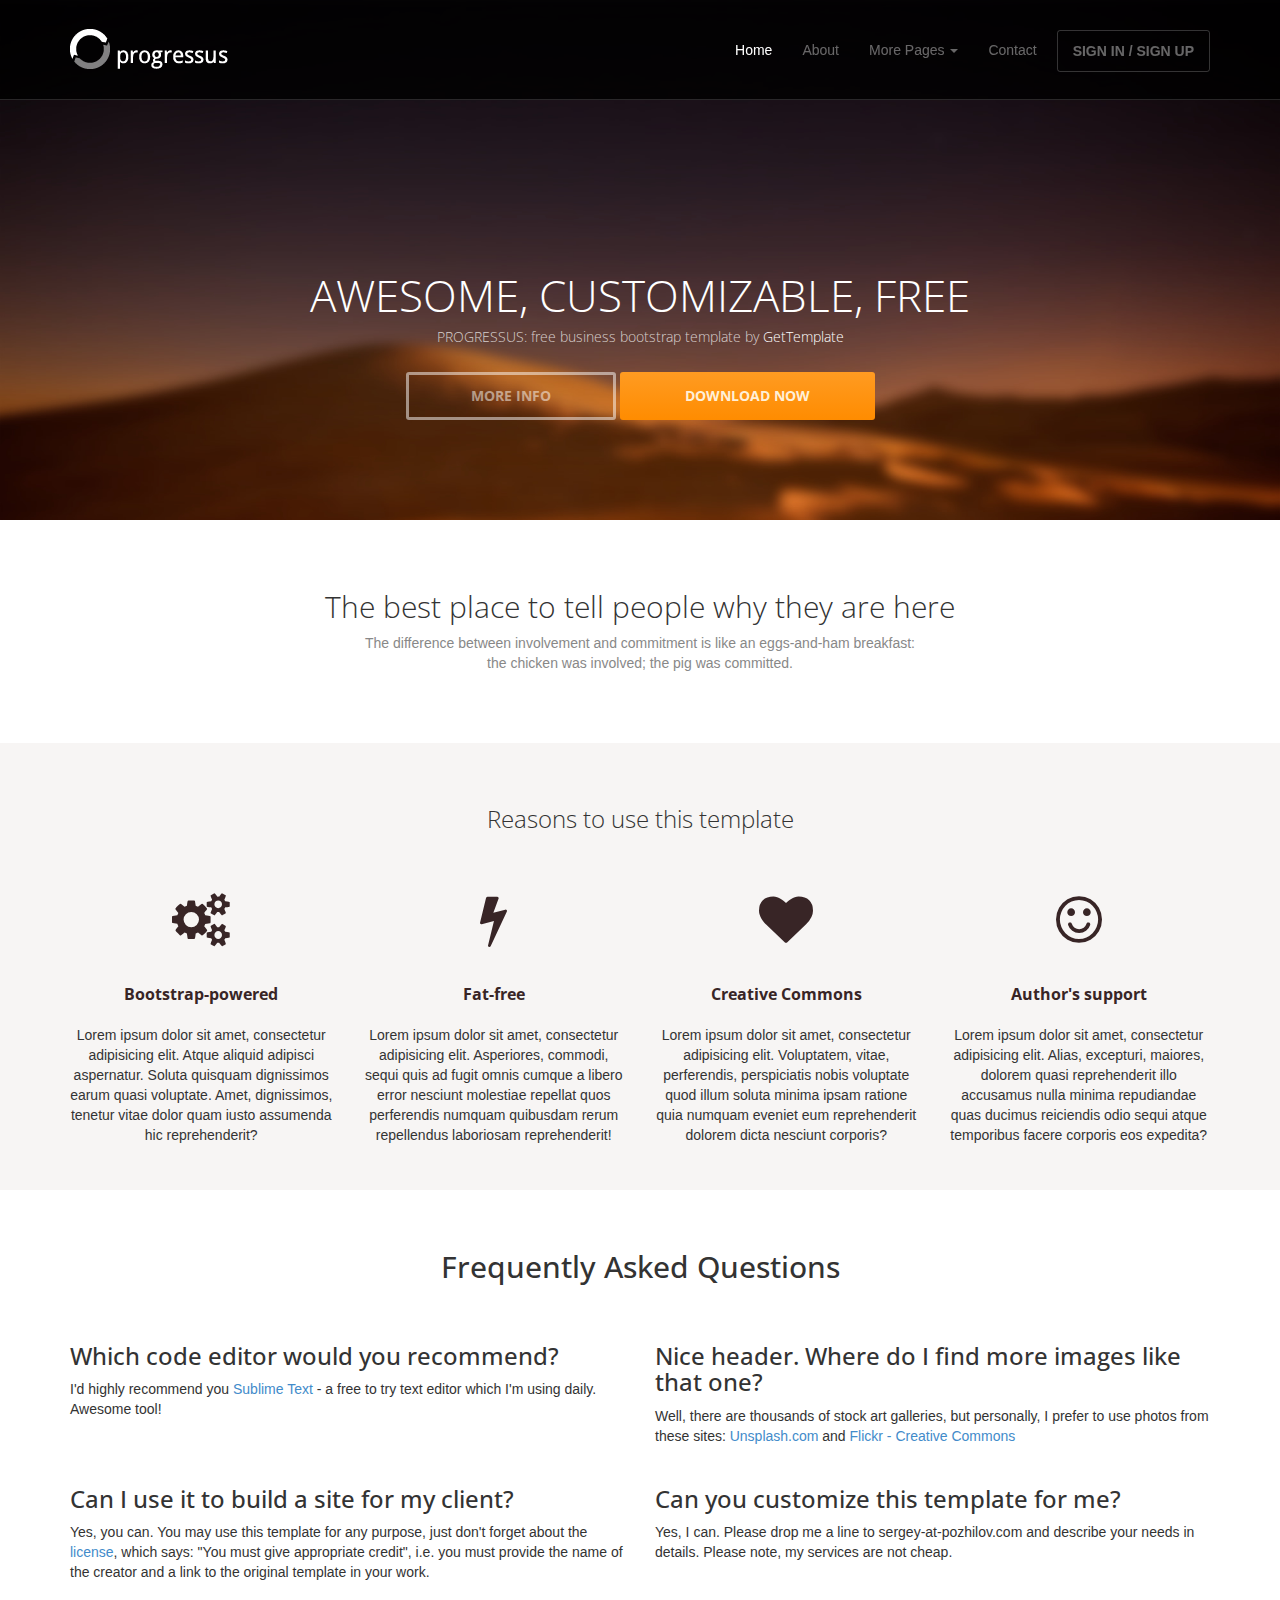
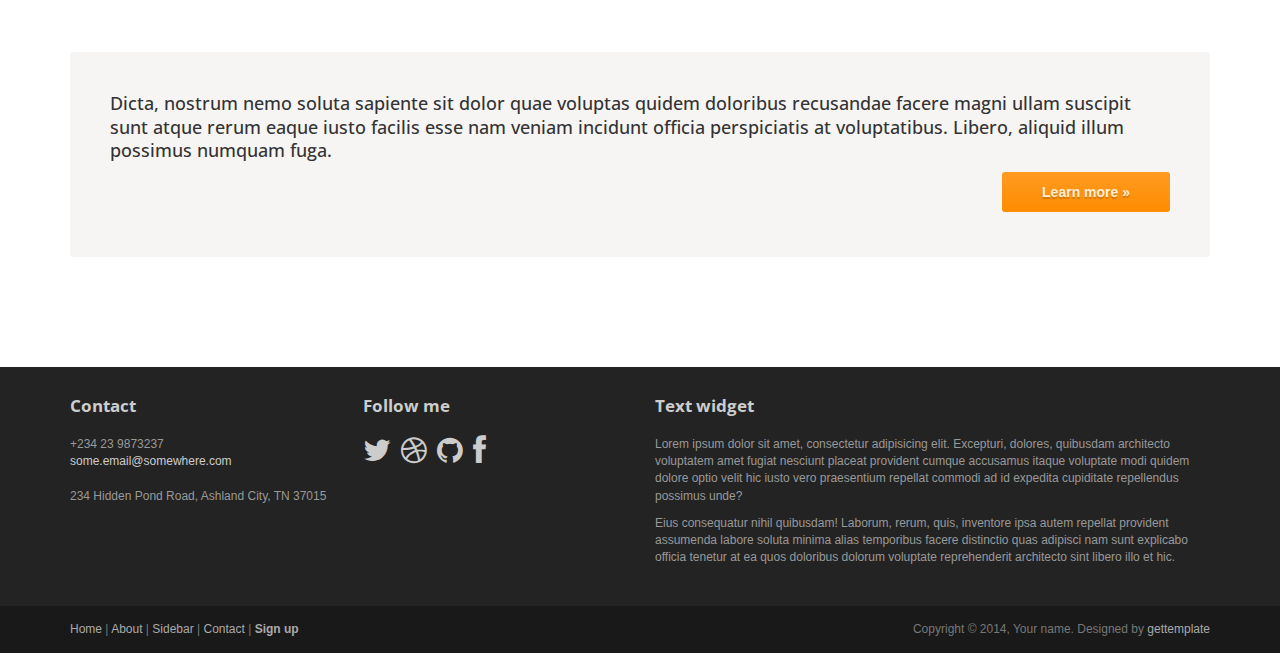
==== index.html @ 2ba01b49 "initial commit" ====
<!DOCTYPE html>
<html lang="en">
<head>
	<meta charset="utf-8">
	<meta name="viewport"    content="width=device-width, initial-scale=1.0">
	<meta name="description" content="">
	<meta name="author"      content="Sergey Pozhilov (GetTemplate.com)">
	
	<title>Progressus - Free business bootstrap template by GetTemplate</title>

	<link rel="shortcut icon" href="assets/images/gt_favicon.png">
	
	<link rel="stylesheet" media="screen" href="http://fonts.googleapis.com/css?family=Open+Sans:300,400,700">
	<link rel="stylesheet" href="assets/css/bootstrap.min.css">
	<link rel="stylesheet" href="assets/css/font-awesome.min.css">

	<!-- Custom styles for our template -->
	<link rel="stylesheet" href="assets/css/bootstrap-theme.css" media="screen" >
	<link rel="stylesheet" href="assets/css/main.css">

	<!-- HTML5 shim and Respond.js IE8 support of HTML5 elements and media queries -->
	<!--[if lt IE 9]>
	<script src="assets/js/html5shiv.js"></script>
	<script src="assets/js/respond.min.js"></script>
	<![endif]-->
</head>

<body class="home">
	<!-- Fixed navbar -->
	<div class="navbar navbar-inverse navbar-fixed-top headroom" >
		<div class="container">
			<div class="navbar-header">
				<!-- Button for smallest screens -->
				<button type="button" class="navbar-toggle" data-toggle="collapse" data-target=".navbar-collapse"><span class="icon-bar"></span> <span class="icon-bar"></span> <span class="icon-bar"></span> </button>
				<a class="navbar-brand" href="index.html"><img src="assets/images/logo.png" alt="Progressus HTML5 template"></a>
			</div>
			<div class="navbar-collapse collapse">
				<ul class="nav navbar-nav pull-right">
					<li class="active"><a href="#">Home</a></li>
					<li><a href="about.html">About</a></li>
					<li class="dropdown">
						<a href="#" class="dropdown-toggle" data-toggle="dropdown">More Pages <b class="caret"></b></a>
						<ul class="dropdown-menu">
							<li><a href="sidebar-left.html">Left Sidebar</a></li>
							<li class="active"><a href="sidebar-right.html">Right Sidebar</a></li>
						</ul>
					</li>
					<li><a href="contact.html">Contact</a></li>
					<li><a class="btn" href="signin.html">SIGN IN / SIGN UP</a></li>
				</ul>
			</div><!--/.nav-collapse -->
		</div>
	</div> 
	<!-- /.navbar -->

	<!-- Header -->
	<header id="head">
		<div class="container">
			<div class="row">
				<h1 class="lead">AWESOME, CUSTOMIZABLE, FREE</h1>
				<p class="tagline">PROGRESSUS: free business bootstrap template by <a href="http://www.gettemplate.com/?utm_source=progressus&amp;utm_medium=template&amp;utm_campaign=progressus">GetTemplate</a></p>
				<p><a class="btn btn-default btn-lg" role="button">MORE INFO</a> <a class="btn btn-action btn-lg" role="button">DOWNLOAD NOW</a></p>
			</div>
		</div>
	</header>
	<!-- /Header -->

	<!-- Intro -->
	<div class="container text-center">
		<br> <br>
		<h2 class="thin">The best place to tell people why they are here</h2>
		<p class="text-muted">
			The difference between involvement and commitment is like an eggs-and-ham breakfast:<br> 
			the chicken was involved; the pig was committed.
		</p>
	</div>
	<!-- /Intro-->
		
	<!-- Highlights - jumbotron -->
	<div class="jumbotron top-space">
		<div class="container">
			
			<h3 class="text-center thin">Reasons to use this template</h3>
			
			<div class="row">
				<div class="col-md-3 col-sm-6 highlight">
					<div class="h-caption"><h4><i class="fa fa-cogs fa-5"></i>Bootstrap-powered</h4></div>
					<div class="h-body text-center">
						<p>Lorem ipsum dolor sit amet, consectetur adipisicing elit. Atque aliquid adipisci aspernatur. Soluta quisquam dignissimos earum quasi voluptate. Amet, dignissimos, tenetur vitae dolor quam iusto assumenda hic reprehenderit?</p>
					</div>
				</div>
				<div class="col-md-3 col-sm-6 highlight">
					<div class="h-caption"><h4><i class="fa fa-flash fa-5"></i>Fat-free</h4></div>
					<div class="h-body text-center">
						<p>Lorem ipsum dolor sit amet, consectetur adipisicing elit. Asperiores, commodi, sequi quis ad fugit omnis cumque a libero error nesciunt molestiae repellat quos perferendis numquam quibusdam rerum repellendus laboriosam reprehenderit! </p>
					</div>
				</div>
				<div class="col-md-3 col-sm-6 highlight">
					<div class="h-caption"><h4><i class="fa fa-heart fa-5"></i>Creative Commons</h4></div>
					<div class="h-body text-center">
						<p>Lorem ipsum dolor sit amet, consectetur adipisicing elit. Voluptatem, vitae, perferendis, perspiciatis nobis voluptate quod illum soluta minima ipsam ratione quia numquam eveniet eum reprehenderit dolorem dicta nesciunt corporis?</p>
					</div>
				</div>
				<div class="col-md-3 col-sm-6 highlight">
					<div class="h-caption"><h4><i class="fa fa-smile-o fa-5"></i>Author's support</h4></div>
					<div class="h-body text-center">
						<p>Lorem ipsum dolor sit amet, consectetur adipisicing elit. Alias, excepturi, maiores, dolorem quasi reprehenderit illo accusamus nulla minima repudiandae quas ducimus reiciendis odio sequi atque temporibus facere corporis eos expedita? </p>
					</div>
				</div>
			</div> <!-- /row  -->
		
		</div>
	</div>
	<!-- /Highlights -->

	<!-- container -->
	<div class="container">

		<h2 class="text-center top-space">Frequently Asked Questions</h2>
		<br>

		<div class="row">
			<div class="col-sm-6">
				<h3>Which code editor would you recommend?</h3>
				<p>I'd highly recommend you <a href="http://www.sublimetext.com/">Sublime Text</a> - a free to try text editor which I'm using daily. Awesome tool!</p>
			</div>
			<div class="col-sm-6">
				<h3>Nice header. Where do I find more images like that one?</h3>
				<p>
					Well, there are thousands of stock art galleries, but personally, 
					I prefer to use photos from these sites: <a href="http://unsplash.com">Unsplash.com</a> 
					and <a href="http://www.flickr.com/creativecommons/by-2.0/tags/">Flickr - Creative Commons</a></p>
			</div>
		</div> <!-- /row -->

		<div class="row">
			<div class="col-sm-6">
				<h3>Can I use it to build a site for my client?</h3>
				<p>
					Yes, you can. You may use this template for any purpose, just don't forget about the <a href="http://creativecommons.org/licenses/by/3.0/">license</a>, 
					which says: "You must give appropriate credit", i.e. you must provide the name of the creator and a link to the original template in your work. 
				</p>
			</div>
			<div class="col-sm-6">
				<h3>Can you customize this template for me?</h3>
				<p>Yes, I can. Please drop me a line to sergey-at-pozhilov.com and describe your needs in details. Please note, my services are not cheap.</p>
			</div>
		</div> <!-- /row -->

		<div class="jumbotron top-space">
			<h4>Dicta, nostrum nemo soluta sapiente sit dolor quae voluptas quidem doloribus recusandae facere magni ullam suscipit sunt atque rerum eaque iusto facilis esse nam veniam incidunt officia perspiciatis at voluptatibus. Libero, aliquid illum possimus numquam fuga.</h4>
     		<p class="text-right"><a class="btn btn-primary btn-large">Learn more »</a></p>
  		</div>

</div>	<!-- /container -->
	
	<!-- Social links. @TODO: replace by link/instructions in template -->
	<section id="social">
		<div class="container">
			<div class="wrapper clearfix">
				<!-- AddThis Button BEGIN -->
				<div class="addthis_toolbox addthis_default_style">
				<a class="addthis_button_facebook_like" fb:like:layout="button_count"></a>
				<a class="addthis_button_tweet"></a>
				<a class="addthis_button_linkedin_counter"></a>
				<a class="addthis_button_google_plusone" g:plusone:size="medium"></a>
				</div>
				<!-- AddThis Button END -->
			</div>
		</div>
	</section>
	<!-- /social links -->


	<footer id="footer" class="top-space">

		<div class="footer1">
			<div class="container">
				<div class="row">
					
					<div class="col-md-3 widget">
						<h3 class="widget-title">Contact</h3>
						<div class="widget-body">
							<p>+234 23 9873237<br>
								<a href="mailto:#">some.email@somewhere.com</a><br>
								<br>
								234 Hidden Pond Road, Ashland City, TN 37015
							</p>	
						</div>
					</div>

					<div class="col-md-3 widget">
						<h3 class="widget-title">Follow me</h3>
						<div class="widget-body">
							<p class="follow-me-icons">
								<a href=""><i class="fa fa-twitter fa-2"></i></a>
								<a href=""><i class="fa fa-dribbble fa-2"></i></a>
								<a href=""><i class="fa fa-github fa-2"></i></a>
								<a href=""><i class="fa fa-facebook fa-2"></i></a>
							</p>	
						</div>
					</div>

					<div class="col-md-6 widget">
						<h3 class="widget-title">Text widget</h3>
						<div class="widget-body">
							<p>Lorem ipsum dolor sit amet, consectetur adipisicing elit. Excepturi, dolores, quibusdam architecto voluptatem amet fugiat nesciunt placeat provident cumque accusamus itaque voluptate modi quidem dolore optio velit hic iusto vero praesentium repellat commodi ad id expedita cupiditate repellendus possimus unde?</p>
							<p>Eius consequatur nihil quibusdam! Laborum, rerum, quis, inventore ipsa autem repellat provident assumenda labore soluta minima alias temporibus facere distinctio quas adipisci nam sunt explicabo officia tenetur at ea quos doloribus dolorum voluptate reprehenderit architecto sint libero illo et hic.</p>
						</div>
					</div>

				</div> <!-- /row of widgets -->
			</div>
		</div>

		<div class="footer2">
			<div class="container">
				<div class="row">
					
					<div class="col-md-6 widget">
						<div class="widget-body">
							<p class="simplenav">
								<a href="#">Home</a> | 
								<a href="about.html">About</a> |
								<a href="sidebar-right.html">Sidebar</a> |
								<a href="contact.html">Contact</a> |
								<b><a href="signup.html">Sign up</a></b>
							</p>
						</div>
					</div>

					<div class="col-md-6 widget">
						<div class="widget-body">
							<p class="text-right">
								Copyright &copy; 2014, Your name. Designed by <a href="http://gettemplate.com/" rel="designer">gettemplate</a> 
							</p>
						</div>
					</div>

				</div> <!-- /row of widgets -->
			</div>
		</div>

	</footer>	
		




	<!-- JavaScript libs are placed at the end of the document so the pages load faster -->
	<script src="http://ajax.googleapis.com/ajax/libs/jquery/1.10.2/jquery.min.js"></script>
	<script src="http://netdna.bootstrapcdn.com/bootstrap/3.0.0/js/bootstrap.min.js"></script>
	<script src="assets/js/headroom.min.js"></script>
	<script src="assets/js/jQuery.headroom.min.js"></script>
	<script src="assets/js/template.js"></script>
</body>
</html>
---- assets/css/main.css ----
/* Header */
#head { background:#181015 url( ../images/bg_header.jpg) no-repeat; background-size: cover; min-height:520px; text-align: center; padding-top:240px; color:white; font-family:"Open sans", Helvetica, Arial; font-weight:300; }
#head.secondary { height:100px; min-height: 100px; padding-top:0px; }
	#head .lead { font-family:"Open sans", Helvetica, Arial; font-size:44px; margin-bottom:6px; color:white; line-height:1.15em; } 
	#head .tagline { color:rgba(255,255,255,0.75); margin-bottom:25px; }
		#head .tagline a { color:#fff; } 
	#head .btn { margin-bottom:10px;}
	#head .btn-default { text-shadow: none; background:transparent; color:rgba(255,255,255,.5); -webkit-box-shadow:inset 0px 0px 0px 3px rgba(255,255,255,.5); -moz-box-shadow:inset 0px 0px 0px 3px rgba(255,255,255,.5); box-shadow:inset 0px 0px 0px 3px rgba(255,255,255,.5); background: transparent; }
		#head .btn-default:hover,
		#head .btn-default:focus { color:rgba(255,255,255,.8); -webkit-box-shadow:inset 0px 0px 0px 3px rgba(255,255,255,.8); -moz-box-shadow:inset 0px 0px 0px 3px rgba(255,255,255,.8); box-shadow:inset 0px 0px 0px 3px rgba(255,255,255,.8); background: transparent; }
		#head .btn-default:active, 
		#head .btn-default.active { color:#fff; -webkit-box-shadow:inset 0px 0px 0px 3px #fff; -moz-box-shadow:inset 0px 0px 0px 3px #fff; box-shadow:inset 0px 0px 0px 3px #fff; background: transparent; }

@media (max-width: 767px) {
	#head { min-height:420px; padding-top:160px; }
	#head .lead { font-size: 34px; }
}


/* Autohide navbar */
.slideUp { top:-100px; }
.headroom { -webkit-transition: all 0.4s ease-out; -moz-transition: all 0.4s ease-out; -o-transition: all 0.4s ease-out; transition: all 0.4s ease-out; }


/* Highlights (in jumbotron in most cases) */
.highlight { margin-top:40px; }
	.h-caption { text-align: center; } 
	.h-caption i { display:block; font-size: 54px; color:#382526; margin-bottom:36px; }
	.h-caption h4 { color:#382526; font-size: 16px; font-weight: bold; margin-bottom:20px; }
	.h-body { }


/* Typography */
h1, h2, h3, h4, h5, h6 { font-family:"Open sans", Helvetica, Arial; }
h1, .h1, h2, .h2, h3, .h3 { margin-top:30px; } 
blockquote { font-style: italic; font-family: Georgia; color:#999; margin:30px 0 30px; }
label { color: #777; }
.thin { font-weight:300; }
.page-title { margin-top:20px; font-weight:300; }
.text-muted { color:#888; }
.breadcrumb { background:none; padding:0; margin:30px 0 0px 0; }
ul.list-spaces li{ margin-bottom:10px; }

/* Helpers */
.container-full { margin: 0 auto; width: 100%; }
.top-space { margin-top: 60px; }
.top-margin { margin-top:20px; }

img { max-width:100%; }
img.pull-right { margin-left: 10px; }
img.pull-left { margin-right: 10px; }
#map { width:100%; height:280px; }
#social { margin-top:50px; margin-bottom:50px; }
	#social .wrapper { width:340px; margin:0 auto; }

/* Main content block */
.maincontent { }

/* Sidebars */
.sidebar { padding-top:36px; padding-bottom:30px; }
	.sidebar .widget { margin-bottom:20px; }
	.sidebar h1, .sidebar .h1, .sidebar h2, .sidebar .h2, .sidebar h3, .sidebar .h3 { margin-top:20px; } 

/* Footer */
.footer1 { background: #232323; padding: 30px 0 0 0; font-size: 12px; color: #999; }
	.footer1 a { color: #ccc; }
		.footer1 a:hover {color: #fff; }
	.footer1 .widget { margin-bottom:30px; }		
	.footer1 .widget-title { font-size: 17px; font-weight: bold; color: #ccc; margin: 0 0 20px; }
	.footer1 .entry-meta { border-top: 1px solid #ccc; border-bottom: 1px solid #ccc; margin: 0 0 35px 0; padding: 2px 0; color: #888888; font-size: 12px; font-size: 0.75rem; }
		.footer1 .entry-meta a { color: #333333; }
		.footer1 .entry-meta .meta-in { border-top: 1px solid #ccc; border-bottom: 1px solid #ccc; padding: 10px 0; }
	.follow-me-icons { font-size:30px; }		
		.follow-me-icons i { float:left; margin:0 10px 0 0; }		

.footer2 { background: #191919; padding: 15px 0; color: #777; font-size: 12px; }
	.footer2 a { color: #aaa; }
		.footer2 a:hover { color: #fff; }
		.footer2 p { margin: 0; }

	.widget-simplenav { margin-left:-5px; }		
	.widget-simplenav a{ margin:0 5px; }
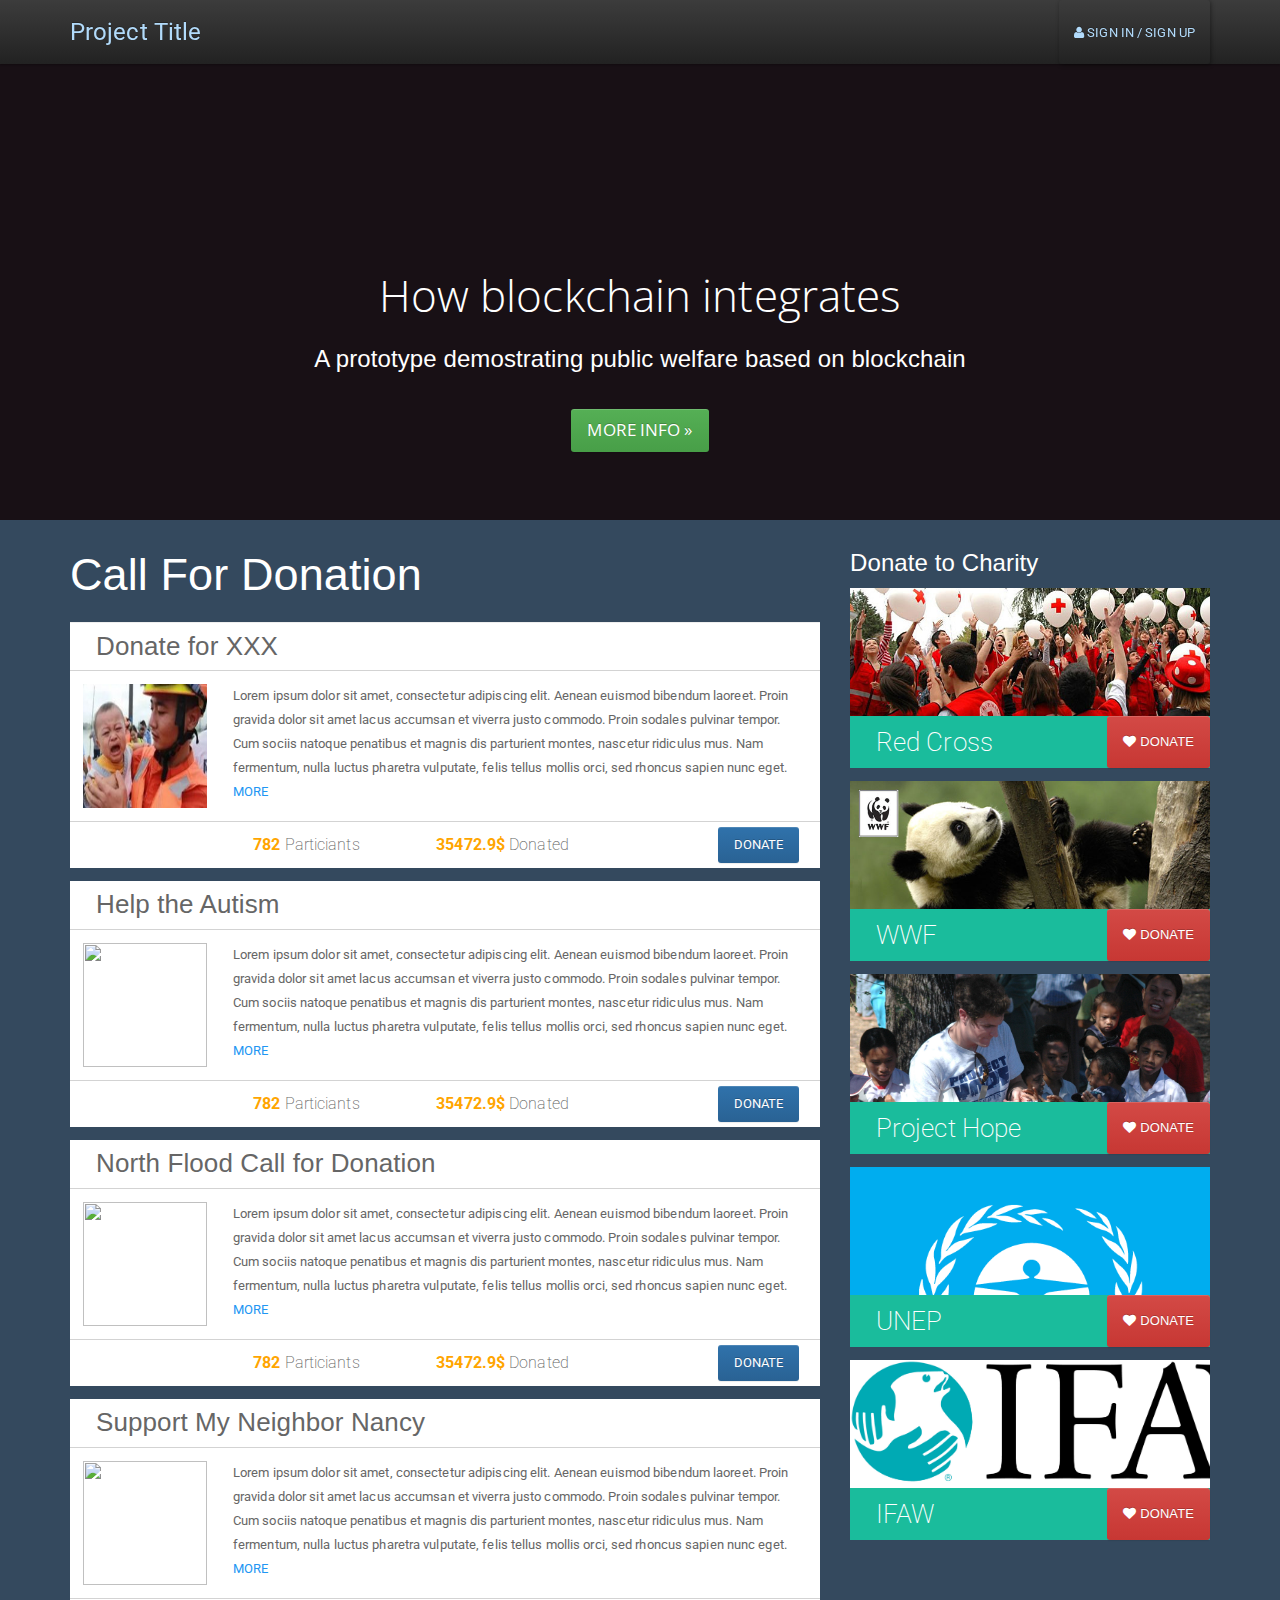
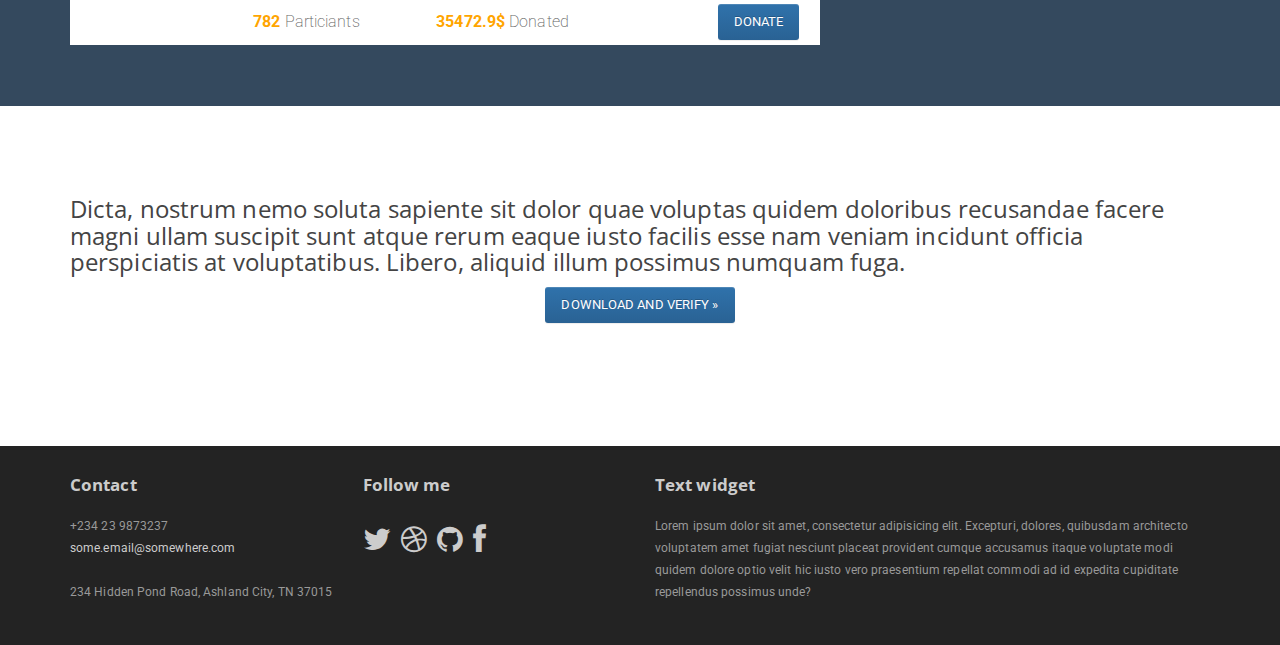
==== commit 016eb9de: "Index.html complted, profile.html almost completed" ====
--- a/index.html
+++ b/index.html
@@ -6,7 +6,7 @@
 	<meta name="description" content="">
 	<meta name="author"      content="Sergey Pozhilov (GetTemplate.com)">
 	
-	<title>Progressus - Free business bootstrap template by GetTemplate</title>
+	<title>Project Title -- A prototype demostrating the integratation of blockchain in public welfare </title>
 
 	<link rel="shortcut icon" href="assets/images/gt_favicon.png">
 	
@@ -16,8 +16,11 @@
 
 	<!-- Custom styles for our template -->
 	<link rel="stylesheet" href="assets/css/bootstrap-theme.css" media="screen" >
+
 	<link rel="stylesheet" href="assets/css/main.css">
 
+	 <!--User defined styles-->
+	<link rel="stylesheet" href="assets/css/custom.css">
 	<!-- HTML5 shim and Respond.js IE8 support of HTML5 elements and media queries -->
 	<!--[if lt IE 9]>
 	<script src="assets/js/html5shiv.js"></script>
@@ -32,21 +35,23 @@
 			<div class="navbar-header">
 				<!-- Button for smallest screens -->
 				<button type="button" class="navbar-toggle" data-toggle="collapse" data-target=".navbar-collapse"><span class="icon-bar"></span> <span class="icon-bar"></span> <span class="icon-bar"></span> </button>
-				<a class="navbar-brand" href="index.html"><img src="assets/images/logo.png" alt="Progressus HTML5 template"></a>
+				<a class="navbar-brand" href="index.html">
+					<!--<img src="assets/images/logo.png" alt="Progressus HTML5 template">-->Project Title
+				</a>
 			</div>
 			<div class="navbar-collapse collapse">
 				<ul class="nav navbar-nav pull-right">
-					<li class="active"><a href="#">Home</a></li>
-					<li><a href="about.html">About</a></li>
-					<li class="dropdown">
+					<!--<li class="active"><a href="#">Home</a></li>-->
+					<!--<li><a href="about.html">About</a></li>-->
+					<!--<li class="dropdown">
 						<a href="#" class="dropdown-toggle" data-toggle="dropdown">More Pages <b class="caret"></b></a>
 						<ul class="dropdown-menu">
 							<li><a href="sidebar-left.html">Left Sidebar</a></li>
 							<li class="active"><a href="sidebar-right.html">Right Sidebar</a></li>
 						</ul>
-					</li>
-					<li><a href="contact.html">Contact</a></li>
-					<li><a class="btn" href="signin.html">SIGN IN / SIGN UP</a></li>
+					</li>-->
+					<!--<li><a href="contact.html"></a></li>-->
+					<li><a class="btn" href="signin.html"><i class="fa fa-user" aria-hidden="true"></i> SIGN IN / SIGN UP</a></li>
 				</ul>
 			</div><!--/.nav-collapse -->
 		</div>
@@ -57,99 +62,181 @@
 	<header id="head">
 		<div class="container">
 			<div class="row">
-				<h1 class="lead">AWESOME, CUSTOMIZABLE, FREE</h1>
-				<p class="tagline">PROGRESSUS: free business bootstrap template by <a href="http://www.gettemplate.com/?utm_source=progressus&amp;utm_medium=template&amp;utm_campaign=progressus">GetTemplate</a></p>
-				<p><a class="btn btn-default btn-lg" role="button">MORE INFO</a> <a class="btn btn-action btn-lg" role="button">DOWNLOAD NOW</a></p>
+				<h1 class="lead">How blockchain integrates</h1>
+				<p class="tagline"><h4 class="page-title">A prototype demostrating public welfare based on blockchain</h4> </p>
+				<br>
+				<p><a class="btn btn-success btn-lg" role="button">MORE INFO »</a> 
+				<!--<a class="btn btn-success btn-lg" role="button">DOWNLOAD CHAIN</a>-->
+				</p>
 			</div>
 		</div>
 	</header>
 	<!-- /Header -->
-
-	<!-- Intro -->
-	<div class="container text-center">
-		<br> <br>
-		<h2 class="thin">The best place to tell people why they are here</h2>
-		<p class="text-muted">
-			The difference between involvement and commitment is like an eggs-and-ham breakfast:<br> 
-			the chicken was involved; the pig was committed.
-		</p>
-	</div>
-	<!-- /Intro-->
 		
 	<!-- Highlights - jumbotron -->
-	<div class="jumbotron top-space">
-		<div class="container">
+	<div class="jumbotron main-page">
+		<!-- container -->
+	<div class="container">
+
+		<div class="row">
 			
-			<h3 class="text-center thin">Reasons to use this template</h3>
+			<!-- Article main content -->
+			<div class="col-md-8 maincontent">
+				<header class="page-header" style="margin: 0px;">
+						<h2 class="page-title">Call For Donation</h2>
+				</header>
+				<!--BEGIN CARD-->
+				<div class="card">
+					<div class="card-header">
+						Donate for XXX
+					</div>
+					<div class="card-inner">
+						<div class="card-media-left">
+							<img class="card-media-object" src="assets/images/136243380.jpg">
+						</div>
+						<div class="card-content">
+							Lorem ipsum dolor sit amet, consectetur adipiscing elit. Aenean euismod bibendum laoreet. Proin gravida dolor sit amet lacus accumsan et viverra justo commodo. Proin sodales pulvinar tempor. Cum sociis natoque penatibus et magnis dis parturient montes, nascetur ridiculus mus. Nam fermentum, nulla luctus pharetra vulputate, felis tellus mollis orci, sed rhoncus sapien nunc eget.
+							<a  href="detail.html" class="content-link">MORE</a>
+						</div>
+						<p class="clear"></p>
+					</div>
+					<div class="card-footer">
+						<p class="info"></p>
+						<p class="info"><span class="number">782</span> Particiants</p>
+						<p class="info"><span class="number">35472.9$</span> Donated</p>
+						<p class="link link-button"><a href="#" class="btn btn-primary">DONATE</a></p>
+					</div>
+				</div>	
+				<!--END CARD-->
+				<!--BEGIN CARD-->
+				<div class="card">
+					<div class="card-header">
+						Help the Autism
+					</div>
+					<div class="card-inner">
+						<div class="card-media-left">
+							<img class="card-media-object" src="http://img1.gtimg.com/gongyi/pics/hv1/21/161/2102/136723626.png">
+						</div>
+						<div class="card-content">
+							Lorem ipsum dolor sit amet, consectetur adipiscing elit. Aenean euismod bibendum laoreet. Proin gravida dolor sit amet lacus accumsan et viverra justo commodo. Proin sodales pulvinar tempor. Cum sociis natoque penatibus et magnis dis parturient montes, nascetur ridiculus mus. Nam fermentum, nulla luctus pharetra vulputate, felis tellus mollis orci, sed rhoncus sapien nunc eget.
+							<a  href="detail.html" class="content-link">MORE</a>
+						</div>
+						<p class="clear"></p>
+					</div>
+					<div class="card-footer">
+						<p class="info"></p>
+						<p class="info"><span class="number">782</span> Particiants</p>
+						<p class="info"><span class="number">35472.9$</span> Donated</p>
+						<p class="link link-button"><a href="#" class="btn btn-primary">DONATE</a></p>
+					</div>
+				</div>	
+				<!--END CARD-->
+				<!--BEGIN CARD-->
+				<div class="card">
+					<div class="card-header">
+						North Flood Call for Donation
+					</div>
+					<div class="card-inner">
+						<div class="card-media-left">
+							<img class="card-media-object" src="http://img1.gtimg.com/gongyi/pics/hv1/211/108/2101/136645276.jpg">
+						</div>
+						<div class="card-content">
+							Lorem ipsum dolor sit amet, consectetur adipiscing elit. Aenean euismod bibendum laoreet. Proin gravida dolor sit amet lacus accumsan et viverra justo commodo. Proin sodales pulvinar tempor. Cum sociis natoque penatibus et magnis dis parturient montes, nascetur ridiculus mus. Nam fermentum, nulla luctus pharetra vulputate, felis tellus mollis orci, sed rhoncus sapien nunc eget.
+							<a  href="detail.html" class="content-link">MORE</a>
+						</div>
+						<p class="clear"></p>
+					</div>
+					<div class="card-footer">
+						<p class="info"></p>
+						<p class="info"><span class="number">782</span> Particiants</p>
+						<p class="info"><span class="number">35472.9$</span> Donated</p>
+						<p class="link link-button"><a href="#" class="btn btn-primary">DONATE</a></p>
+					</div>
+				</div>	
+				<!--END CARD-->
+				<!--BEGIN CARD-->
+				<div class="card">
+					<div class="card-header">
+						Support My Neighbor Nancy
+					</div>
+					<div class="card-inner">
+						<div class="card-media-left">
+							<img class="card-media-object" src="http://img1.gtimg.com/gongyi/pics/hv1/54/0/2101/136617579.jpg">
+						</div>
+						<div class="card-content">
+							Lorem ipsum dolor sit amet, consectetur adipiscing elit. Aenean euismod bibendum laoreet. Proin gravida dolor sit amet lacus accumsan et viverra justo commodo. Proin sodales pulvinar tempor. Cum sociis natoque penatibus et magnis dis parturient montes, nascetur ridiculus mus. Nam fermentum, nulla luctus pharetra vulputate, felis tellus mollis orci, sed rhoncus sapien nunc eget.
+							<a  href="detail.html" class="content-link">MORE</a>
+						</div>
+						<p class="clear"></p>
+					</div>
+					<div class="card-footer">
+						<p class="info"></p>
+						<p class="info"><span class="number">782</span> Particiants</p>
+						<p class="info"><span class="number">35472.9$</span> Donated</p>
+						<p class="link link-button"><a href="#" class="btn btn-primary">DONATE</a></p>
+					</div>
+				</div>	
+				<!--END CARD-->
+								
+			</div>
+			<!-- /Article -->
 			
-			<div class="row">
-				<div class="col-md-3 col-sm-6 highlight">
-					<div class="h-caption"><h4><i class="fa fa-cogs fa-5"></i>Bootstrap-powered</h4></div>
-					<div class="h-body text-center">
-						<p>Lorem ipsum dolor sit amet, consectetur adipisicing elit. Atque aliquid adipisci aspernatur. Soluta quisquam dignissimos earum quasi voluptate. Amet, dignissimos, tenetur vitae dolor quam iusto assumenda hic reprehenderit?</p>
+			<!-- Sidebar -->
+			<aside class="col-md-4 sidebar sidebar-right">
+
+				<!--<div class="row widget">
+					<div class="col-xs-12">
+						<h4></h4>
+						<p>Lorem ipsum dolor sit amet.</p>
+					</div>
+				</div>-->
+				<div class="media-left"></div>
+				<div class="row widget">
+					<div class="col-xs-12 thumbnails">
+						<h4 class="page-title">Donate to Charity</h4>
+						<div href="#" style="background-image:url('assets/images/redcross.jpg')">
+							<!--<a href="#"><img src="assets/images/redcross.jpg"  alt=""></a>-->
+							<p class="charity-title">
+							Red Cross <a class="btn btn-danger"><i class="fa fa-heart" aria-hidden="true"></i> Donate</a>
+							</p>
+						</div>
+						<div href="#" style="background-image:url('assets/images/WWF.jpg')">
+							<!--<a href="#"><img src="assets/images/redcross.jpg"  alt=""></a>-->
+							<p class="charity-title">
+							WWF <a class="btn btn-danger"><i class="fa fa-heart" aria-hidden="true"></i> Donate</a>
+							</p>
+						</div>	<div href="#" style="background-image:url('assets/images/project-hope.jpg')">
+							<!--<a href="#"><img src="assets/images/redcross.jpg"  alt=""></a>-->
+							<p class="charity-title">
+							Project Hope <a class="btn btn-danger"><i class="fa fa-heart" aria-hidden="true"></i> Donate</a>
+							</p>
+						</div>	<div href="#" style="background-image:url('assets/images/UNEP.jpg')">
+							<!--<a href="#"><img src="assets/images/redcross.jpg"  alt=""></a>-->
+							<p class="charity-title">UNEP
+							 <a class="btn btn-danger"><i class="fa fa-heart" aria-hidden="true"></i> Donate</a>
+							</p>
+						</div>	<div href="#" style="background-image:url('assets/images/IFAW.jpg')">
+							<!--<a href="#"><img src="assets/images/redcross.jpg"  alt=""></a>-->
+							<p class="charity-title">
+							IFAW <a class="btn btn-danger"><i class="fa fa-heart" aria-hidden="true"></i> Donate</a>
+							</p>
+						</div>
 					</div>
 				</div>
-				<div class="col-md-3 col-sm-6 highlight">
-					<div class="h-caption"><h4><i class="fa fa-flash fa-5"></i>Fat-free</h4></div>
-					<div class="h-body text-center">
-						<p>Lorem ipsum dolor sit amet, consectetur adipisicing elit. Asperiores, commodi, sequi quis ad fugit omnis cumque a libero error nesciunt molestiae repellat quos perferendis numquam quibusdam rerum repellendus laboriosam reprehenderit! </p>
-					</div>
-				</div>
-				<div class="col-md-3 col-sm-6 highlight">
-					<div class="h-caption"><h4><i class="fa fa-heart fa-5"></i>Creative Commons</h4></div>
-					<div class="h-body text-center">
-						<p>Lorem ipsum dolor sit amet, consectetur adipisicing elit. Voluptatem, vitae, perferendis, perspiciatis nobis voluptate quod illum soluta minima ipsam ratione quia numquam eveniet eum reprehenderit dolorem dicta nesciunt corporis?</p>
-					</div>
-				</div>
-				<div class="col-md-3 col-sm-6 highlight">
-					<div class="h-caption"><h4><i class="fa fa-smile-o fa-5"></i>Author's support</h4></div>
-					<div class="h-body text-center">
-						<p>Lorem ipsum dolor sit amet, consectetur adipisicing elit. Alias, excepturi, maiores, dolorem quasi reprehenderit illo accusamus nulla minima repudiandae quas ducimus reiciendis odio sequi atque temporibus facere corporis eos expedita? </p>
-					</div>
-				</div>
-			</div> <!-- /row  -->
-		
-		</div>
+
+			</aside>
+			<!-- /Sidebar -->
+
+		</div>
+	</div>	<!-- /container -->
 	</div>
 	<!-- /Highlights -->
 
 	<!-- container -->
 	<div class="container">
-
-		<h2 class="text-center top-space">Frequently Asked Questions</h2>
-		<br>
-
-		<div class="row">
-			<div class="col-sm-6">
-				<h3>Which code editor would you recommend?</h3>
-				<p>I'd highly recommend you <a href="http://www.sublimetext.com/">Sublime Text</a> - a free to try text editor which I'm using daily. Awesome tool!</p>
-			</div>
-			<div class="col-sm-6">
-				<h3>Nice header. Where do I find more images like that one?</h3>
-				<p>
-					Well, there are thousands of stock art galleries, but personally, 
-					I prefer to use photos from these sites: <a href="http://unsplash.com">Unsplash.com</a> 
-					and <a href="http://www.flickr.com/creativecommons/by-2.0/tags/">Flickr - Creative Commons</a></p>
-			</div>
-		</div> <!-- /row -->
-
-		<div class="row">
-			<div class="col-sm-6">
-				<h3>Can I use it to build a site for my client?</h3>
-				<p>
-					Yes, you can. You may use this template for any purpose, just don't forget about the <a href="http://creativecommons.org/licenses/by/3.0/">license</a>, 
-					which says: "You must give appropriate credit", i.e. you must provide the name of the creator and a link to the original template in your work. 
-				</p>
-			</div>
-			<div class="col-sm-6">
-				<h3>Can you customize this template for me?</h3>
-				<p>Yes, I can. Please drop me a line to sergey-at-pozhilov.com and describe your needs in details. Please note, my services are not cheap.</p>
-			</div>
-		</div> <!-- /row -->
-
-		<div class="jumbotron top-space">
+		<div class="top-space">
 			<h4>Dicta, nostrum nemo soluta sapiente sit dolor quae voluptas quidem doloribus recusandae facere magni ullam suscipit sunt atque rerum eaque iusto facilis esse nam veniam incidunt officia perspiciatis at voluptatibus. Libero, aliquid illum possimus numquam fuga.</h4>
-     		<p class="text-right"><a class="btn btn-primary btn-large">Learn more »</a></p>
+     		<p class="text-center"><a class="btn btn-primary btn-large">Download and Verify »</a></p>
   		</div>
 
 </div>	<!-- /container -->
@@ -205,42 +292,13 @@
 						<h3 class="widget-title">Text widget</h3>
 						<div class="widget-body">
 							<p>Lorem ipsum dolor sit amet, consectetur adipisicing elit. Excepturi, dolores, quibusdam architecto voluptatem amet fugiat nesciunt placeat provident cumque accusamus itaque voluptate modi quidem dolore optio velit hic iusto vero praesentium repellat commodi ad id expedita cupiditate repellendus possimus unde?</p>
-							<p>Eius consequatur nihil quibusdam! Laborum, rerum, quis, inventore ipsa autem repellat provident assumenda labore soluta minima alias temporibus facere distinctio quas adipisci nam sunt explicabo officia tenetur at ea quos doloribus dolorum voluptate reprehenderit architecto sint libero illo et hic.</p>
+						
 						</div>
 					</div>
 
 				</div> <!-- /row of widgets -->
 			</div>
 		</div>
-
-		<div class="footer2">
-			<div class="container">
-				<div class="row">
-					
-					<div class="col-md-6 widget">
-						<div class="widget-body">
-							<p class="simplenav">
-								<a href="#">Home</a> | 
-								<a href="about.html">About</a> |
-								<a href="sidebar-right.html">Sidebar</a> |
-								<a href="contact.html">Contact</a> |
-								<b><a href="signup.html">Sign up</a></b>
-							</p>
-						</div>
-					</div>
-
-					<div class="col-md-6 widget">
-						<div class="widget-body">
-							<p class="text-right">
-								Copyright &copy; 2014, Your name. Designed by <a href="http://gettemplate.com/" rel="designer">gettemplate</a> 
-							</p>
-						</div>
-					</div>
-
-				</div> <!-- /row of widgets -->
-			</div>
-		</div>
-
 	</footer>	
 		
 
--- a/assets/css/main.css
+++ b/assets/css/main.css
@@ -1,5 +1,5 @@
 /* Header */
-#head { background:#181015 url( ../images/bg_header.jpg) no-repeat; background-size: cover; min-height:520px; text-align: center; padding-top:240px; color:white; font-family:"Open sans", Helvetica, Arial; font-weight:300; }
+#head { background:#181015 url( ../images/blockchain-tech-follow-my-vote.jpg) no-repeat; background-size: cover; min-height:520px; text-align: center; padding-top:240px; color:white; font-family:"Open sans", Helvetica, Arial; font-weight:300; }
 #head.secondary { height:100px; min-height: 100px; padding-top:0px; }
 	#head .lead { font-family:"Open sans", Helvetica, Arial; font-size:44px; margin-bottom:6px; color:white; line-height:1.15em; } 
 	#head .tagline { color:rgba(255,255,255,0.75); margin-bottom:25px; }
@@ -36,7 +36,7 @@
 blockquote { font-style: italic; font-family: Georgia; color:#999; margin:30px 0 30px; }
 label { color: #777; }
 .thin { font-weight:300; }
-.page-title { margin-top:20px; font-weight:300; }
+.page-title { margin-top:20px; font-weight:300; font-family: Arial, Helvetica, sans-serif }
 .text-muted { color:#888; }
 .breadcrumb { background:none; padding:0; margin:30px 0 0px 0; }
 ul.list-spaces li{ margin-bottom:10px; }
@@ -57,7 +57,7 @@
 .maincontent { }
 
 /* Sidebars */
-.sidebar { padding-top:36px; padding-bottom:30px; }
+.sidebar { padding-top:0; padding-bottom:30px; }
 	.sidebar .widget { margin-bottom:20px; }
 	.sidebar h1, .sidebar .h1, .sidebar h2, .sidebar .h2, .sidebar h3, .sidebar .h3 { margin-top:20px; } 
 
@@ -79,4 +79,8 @@
 		.footer2 p { margin: 0; }
 
 	.widget-simplenav { margin-left:-5px; }		
-	.widget-simplenav a{ margin:0 5px; }		+	.widget-simplenav a{ margin:0 5px; }		
+
+/*.main-page{
+ background:#181015 url( ../images/token-bg.jpg) no-repeat; background-size: cover; min-height:520px; text-align: center; padding-top:240px; color:white; font-family:"Open sans", Helvetica, Arial; font-weight:300; 
+}*/
--- a/assets/css/custom.css
+++ b/assets/css/custom.css
@@ -0,0 +1,133 @@
+	
+    /*Start Index page*/
+    .main-page{
+		padding-top: 10px !important;
+        background-color:#34495e;
+	}
+
+    .page-title{
+        color: #FFF;
+    }
+    
+    .card{
+        background-color: #FFF;
+        margin: 0 0 1em 0;
+    }
+
+    .card-header{
+        text-align: left;
+        padding-left: 1em;
+        font-family: Arial, Helvetica, sans-serif;
+        font-size: 2em;
+        /*color: dodgerblue;*/
+        border-bottom: 1px solid lightgray;
+    }
+
+    .card-content{
+        padding: 1em;
+    }
+
+    .card-media-object{
+        height: 100%;
+        width: 100%;
+    }
+       
+    @media(min-width: 767px){
+        .card-media-left, .card-media-right{
+            width: 20%;
+            height: 0;
+            padding-bottom: 20%;
+            float: left;
+            position: relative;
+        }
+        .card-content{
+            float: left;
+            width: 80%;
+         }
+        .card-media-object{
+            position: absolute;
+            top: 0;
+            left: 0;
+            padding: 1em;
+        }
+        .clear{
+            clear: left;
+            margin-bottom:0px !important;
+        }
+    }
+    
+    .card-footer{
+       border-top: 1px solid lightgray;
+    }
+
+    .card-footer p{
+        display: inline-block;
+        width: 24%;
+        font-size: 1.25em;
+        padding-top: 5px;
+        margin-bottom: 5px;
+    }
+   
+    .link{
+        text-align: right;
+    }
+
+    .number{
+        color: orange;
+        font-weight: bold;
+    }
+
+    .thumbnails div{
+        display: block;
+        height: 180px;
+        margin-bottom: 1em;
+        position: relative;
+        background-size: cover;
+        background-repeat: no-repeat;
+    }
+
+    .thumbnails a img{
+        width: 100%;
+        height: 100%;
+    }
+
+    .charity-title{
+        display: block;
+        margin: 0!important;
+        position: absolute;
+        bottom: 0px;
+        width: 100%;
+        height: 2em;
+        line-height: 2em;
+        font-size: 2em !important;
+        padding-left: 1em;
+        color: #FFF;
+        background-color: #1abc9c;
+    }
+
+    .charity-title a{
+        float: right;
+        display: block;
+        height: 4em;
+        line-height: 3em;
+        font-family: Arial, Helvetica, sans-serif;
+    }
+/*End index page*/
+
+
+/*Start account management*/
+   ul.info-group li{
+       background-color: #8b91a0;
+   }
+
+   ul.info-group li a{
+       color: #FFF;
+   }
+
+    ul.info-group li.current{
+        background-color: #1caf9a !important;
+   }
+
+   
+/*End account management*/
+
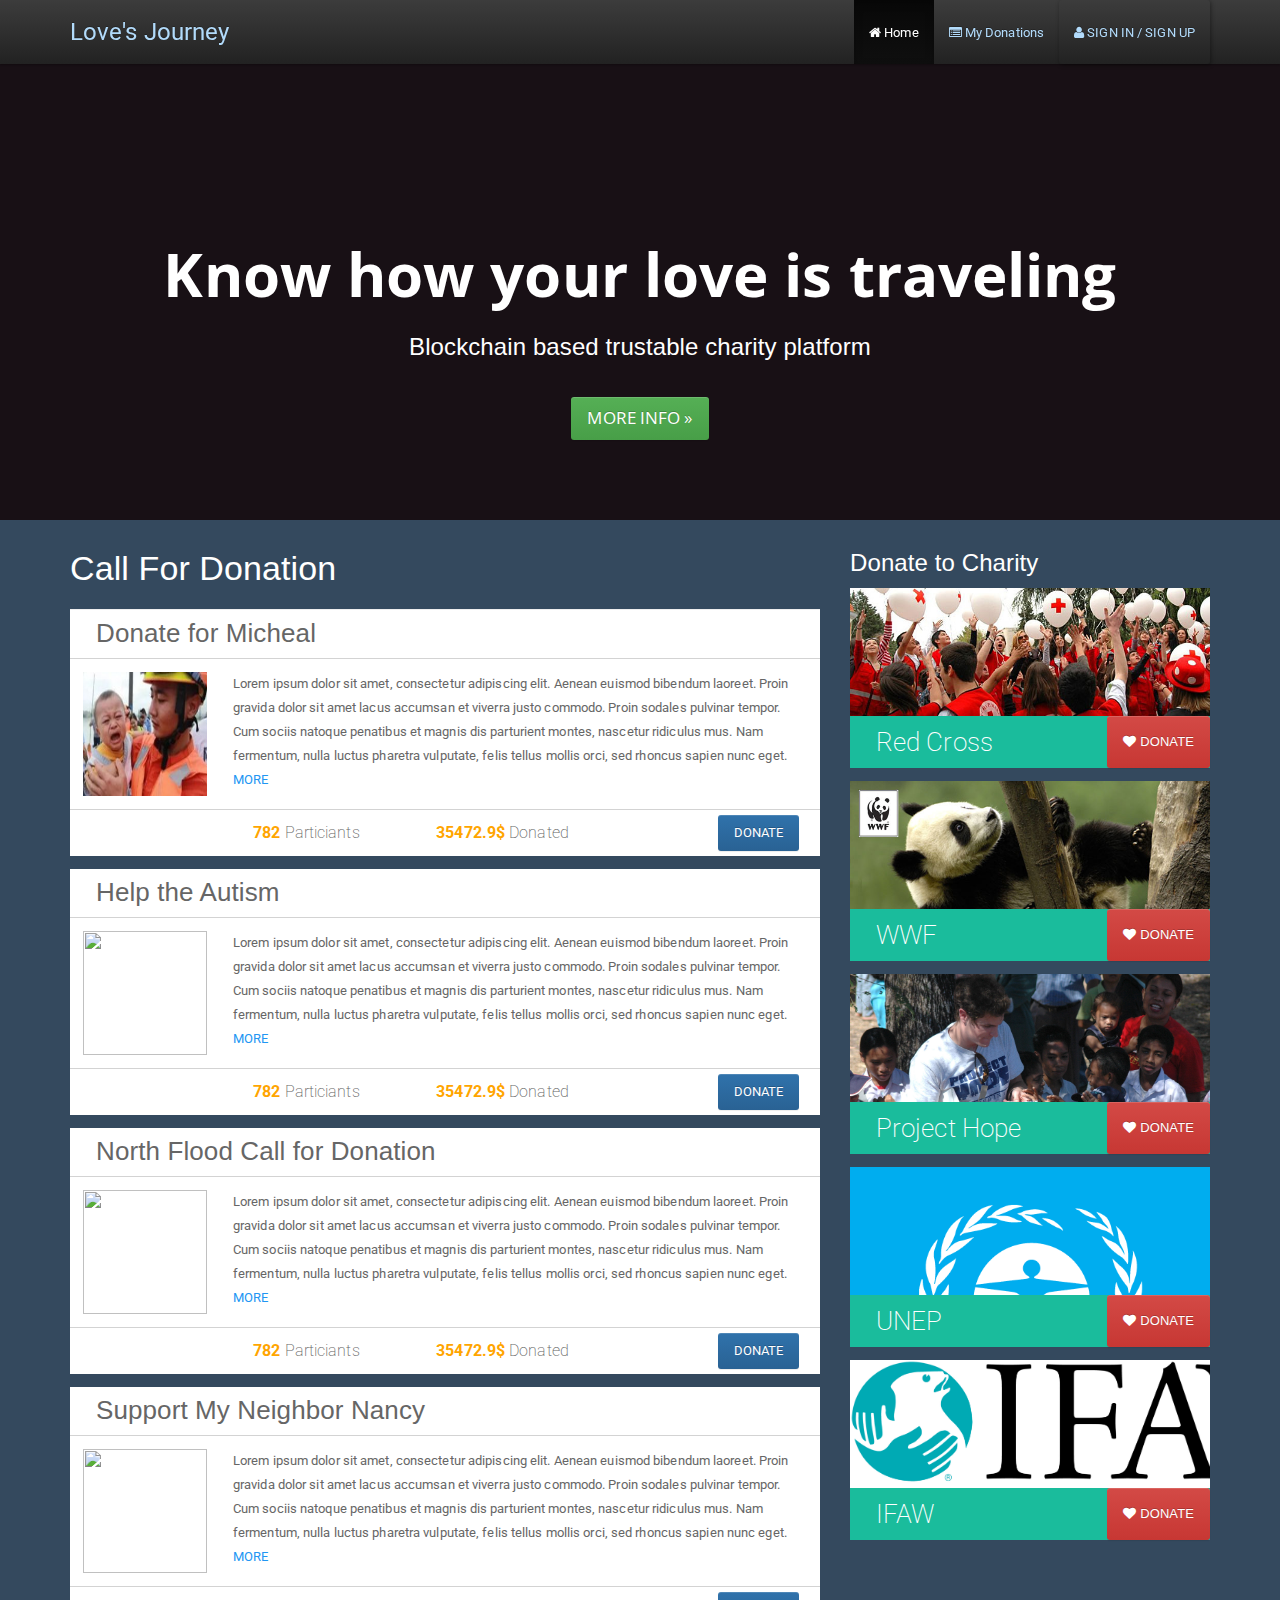
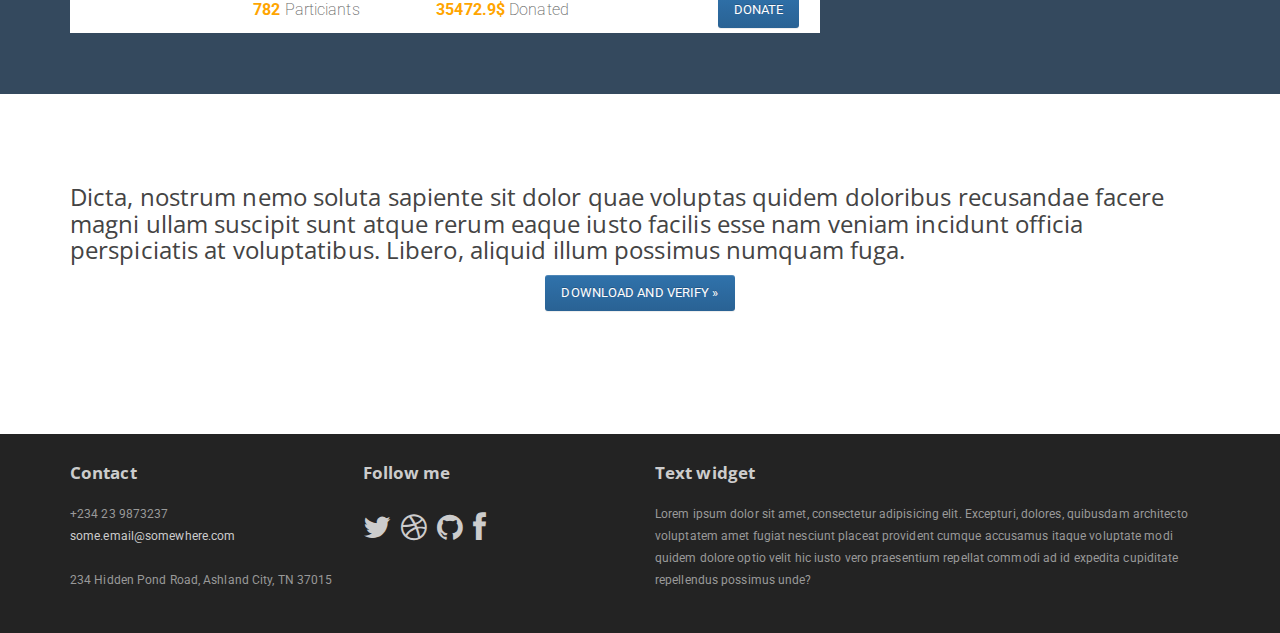
==== commit 5a0d0e76: "block chain graph" ====
--- a/index.html
+++ b/index.html
@@ -36,21 +36,13 @@
 				<!-- Button for smallest screens -->
 				<button type="button" class="navbar-toggle" data-toggle="collapse" data-target=".navbar-collapse"><span class="icon-bar"></span> <span class="icon-bar"></span> <span class="icon-bar"></span> </button>
 				<a class="navbar-brand" href="index.html">
-					<!--<img src="assets/images/logo.png" alt="Progressus HTML5 template">-->Project Title
+					<!--<img src="assets/images/logo.png" alt="Progressus HTML5 template">-->Love's Journey 
 				</a>
 			</div>
 			<div class="navbar-collapse collapse">
 				<ul class="nav navbar-nav pull-right">
-					<!--<li class="active"><a href="#">Home</a></li>-->
-					<!--<li><a href="about.html">About</a></li>-->
-					<!--<li class="dropdown">
-						<a href="#" class="dropdown-toggle" data-toggle="dropdown">More Pages <b class="caret"></b></a>
-						<ul class="dropdown-menu">
-							<li><a href="sidebar-left.html">Left Sidebar</a></li>
-							<li class="active"><a href="sidebar-right.html">Right Sidebar</a></li>
-						</ul>
-					</li>-->
-					<!--<li><a href="contact.html"></a></li>-->
+					<li class="active"><a href="#"><i class="fa fa-home" aria-hidden="true"></i> Home</a></li>
+					<li><a href="history.html"><i class="fa fa-list-alt" aria-hidden="true"></i> My Donations</a></li>
 					<li><a class="btn" href="signin.html"><i class="fa fa-user" aria-hidden="true"></i> SIGN IN / SIGN UP</a></li>
 				</ul>
 			</div><!--/.nav-collapse -->
@@ -62,8 +54,8 @@
 	<header id="head">
 		<div class="container">
 			<div class="row">
-				<h1 class="lead">How blockchain integrates</h1>
-				<p class="tagline"><h4 class="page-title">A prototype demostrating public welfare based on blockchain</h4> </p>
+				<p class="lead">Know how your love is traveling</p>
+				<p class="tagline"><h4 class="page-title">Blockchain based trustable charity platform</h4> </p>
 				<br>
 				<p><a class="btn btn-success btn-lg" role="button">MORE INFO »</a> 
 				<!--<a class="btn btn-success btn-lg" role="button">DOWNLOAD CHAIN</a>-->
@@ -83,12 +75,12 @@
 			<!-- Article main content -->
 			<div class="col-md-8 maincontent">
 				<header class="page-header" style="margin: 0px;">
-						<h2 class="page-title">Call For Donation</h2>
+						<h3 class="page-title">Call For Donation</h3>
 				</header>
 				<!--BEGIN CARD-->
 				<div class="card">
 					<div class="card-header">
-						Donate for XXX
+						Donate for Micheal
 					</div>
 					<div class="card-inner">
 						<div class="card-media-left">
--- a/assets/css/main.css
+++ b/assets/css/main.css
@@ -1,7 +1,7 @@
 /* Header */
 #head { background:#181015 url( ../images/blockchain-tech-follow-my-vote.jpg) no-repeat; background-size: cover; min-height:520px; text-align: center; padding-top:240px; color:white; font-family:"Open sans", Helvetica, Arial; font-weight:300; }
 #head.secondary { height:100px; min-height: 100px; padding-top:0px; }
-	#head .lead { font-family:"Open sans", Helvetica, Arial; font-size:44px; margin-bottom:6px; color:white; line-height:1.15em; } 
+	#head .lead { font-family:"Open sans", Helvetica, Arial; font-size:60px; font-weight: bold;margin-bottom:6px; color:white; line-height:1.15em; } 
 	#head .tagline { color:rgba(255,255,255,0.75); margin-bottom:25px; }
 		#head .tagline a { color:#fff; } 
 	#head .btn { margin-bottom:10px;}
@@ -13,7 +13,7 @@
 
 @media (max-width: 767px) {
 	#head { min-height:420px; padding-top:160px; }
-	#head .lead { font-size: 34px; }
+	#head .lead { font-size: 66px; font-weight: bold; color: #FFF; }
 }
 
 
@@ -81,6 +81,44 @@
 	.widget-simplenav { margin-left:-5px; }		
 	.widget-simplenav a{ margin:0 5px; }		
 
-/*.main-page{
- background:#181015 url( ../images/token-bg.jpg) no-repeat; background-size: cover; min-height:520px; text-align: center; padding-top:240px; color:white; font-family:"Open sans", Helvetica, Arial; font-weight:300; 
-}*/
+/*-------by ccyjava----------*/
+
+.relax {
+    color: inherit;
+    padding-top: 20px;
+    padding-bottom: 5px;
+    margin-bottom: 20px;
+    margin-top:20px;
+}
+
+.lightgrey{
+    background-color:LightGrey;
+}
+
+#donate_bar{
+	
+    background-color: rgba(185, 174, 174, 0.36);
+    padding: 10px;
+    
+}
+#donate_item_header{
+	color: inherit;
+    background-color: rgba(123, 208, 239, 0.36);
+    padding-top: 20px;
+    padding-bottom: 20px;
+    margin-bottom: 0;
+    margin-top:20px;
+}		
+#eventTitle{
+	margin-top:10px;background-color:AliceBlue;
+}
+.blueborder{
+	border-left:1px solid AliceBlue;
+	border-right:1px solid AliceBlue;
+}
+.row-eq-height {
+  display: -webkit-box;
+  display: -webkit-flex;
+  display: -ms-flexbox;
+  display: flex;
+}--- a/assets/css/custom.css
+++ b/assets/css/custom.css
@@ -7,6 +7,7 @@
 
     .page-title{
         color: #FFF;
+        font-weight: lighter;
     }
     
     .card{
@@ -131,3 +132,21 @@
    
 /*End account management*/
 
+/*Begin Tract */
+#graph, #note-container{
+    margin: 20px;
+}
+
+#graph{
+    height: 360px;
+    min-height: 300px;
+    background-color: #bdc3c7
+}
+
+#note-container{
+    height: 320px;
+}
+
+.main-content{
+   background:#181015 url( ../images/background-3.png) repeat-y; background-size: cover; min-height:520px; text-align: center; color:white; font-family:"Open sans", Helvetica, Arial; font-weight:300; 
+}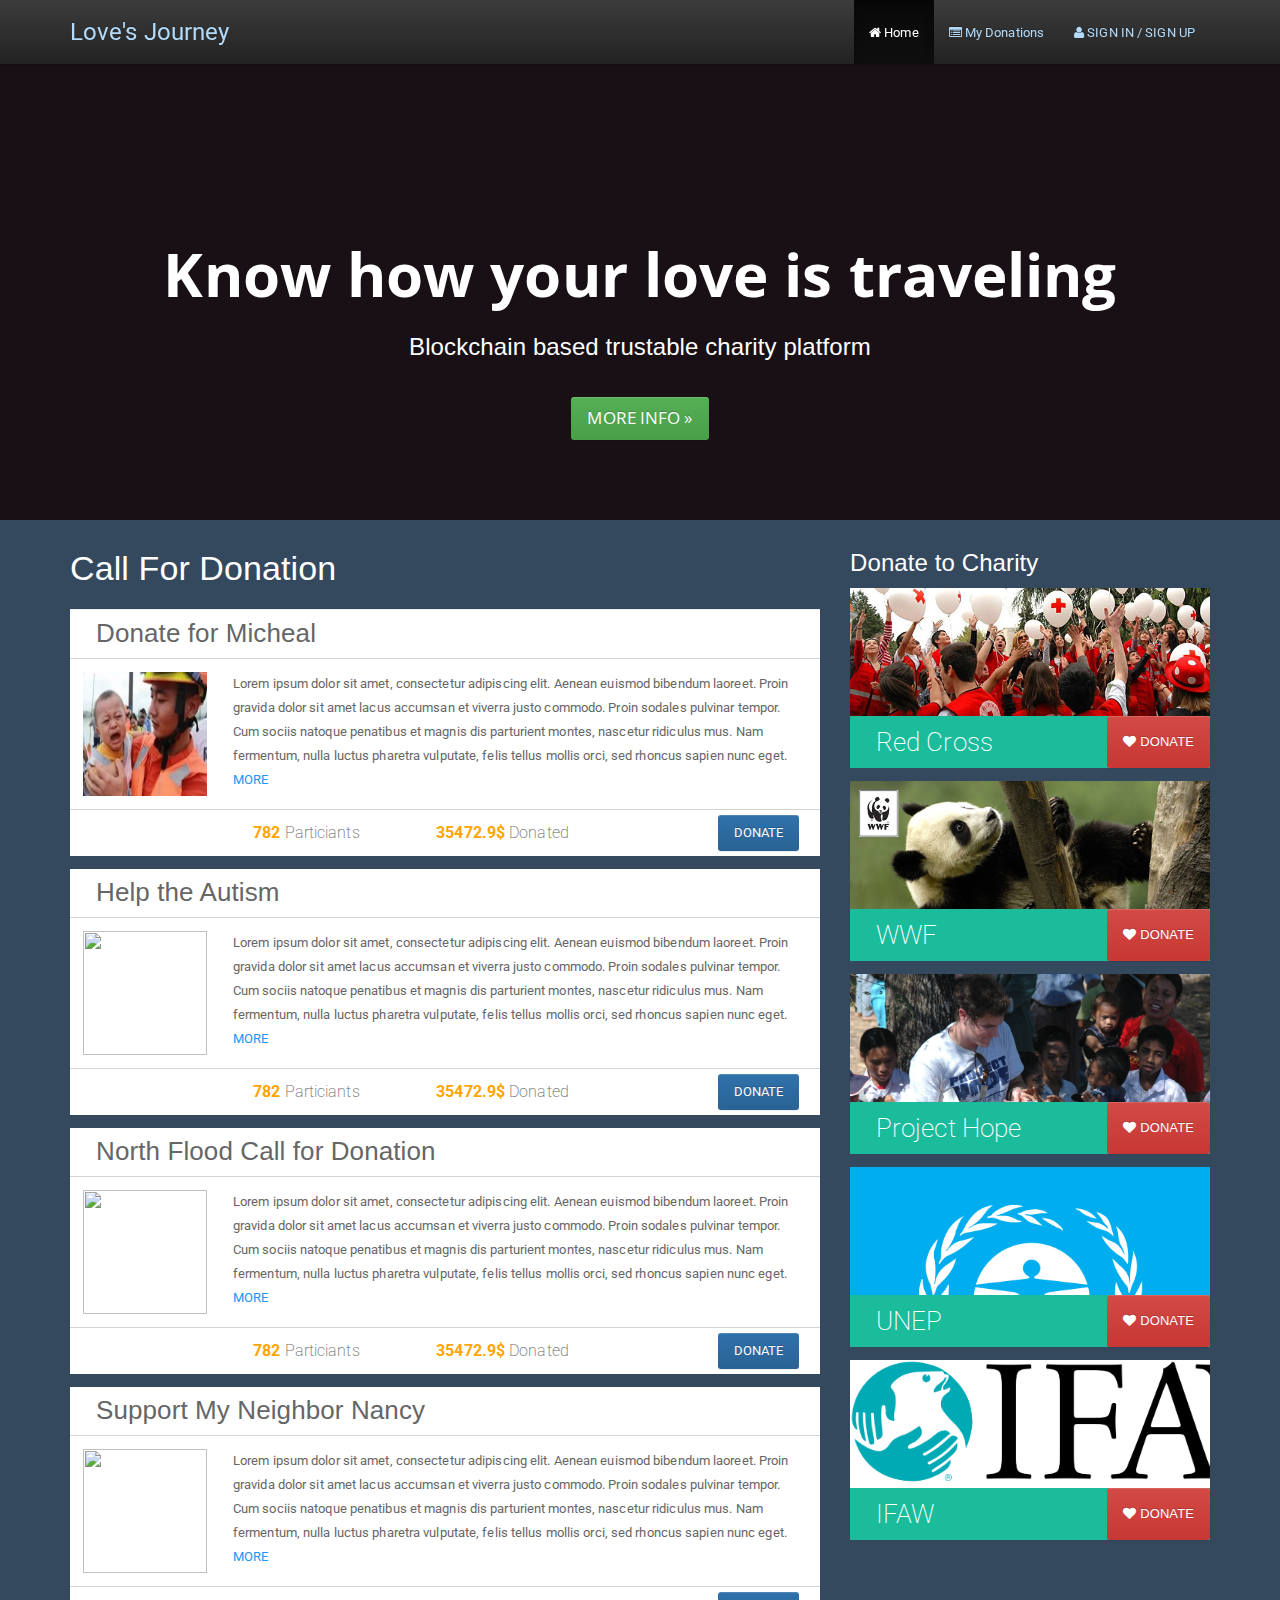
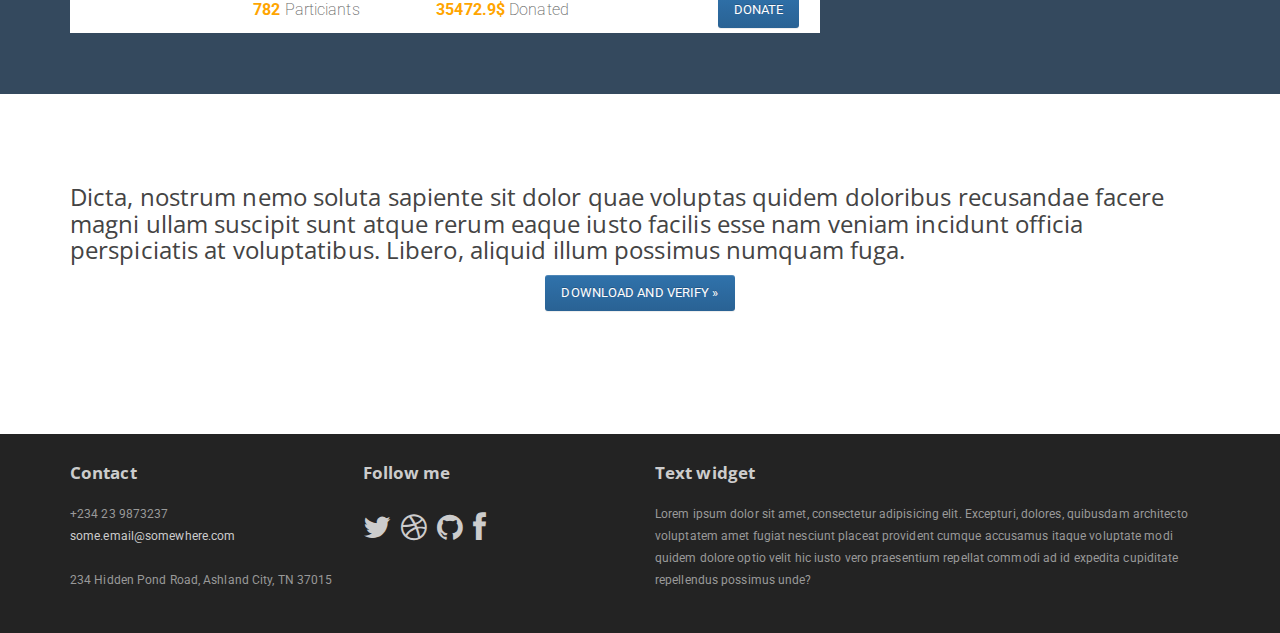
==== commit 8cd3a7cf: "block chain graph" ====
--- a/index.html
+++ b/index.html
@@ -43,7 +43,7 @@
 				<ul class="nav navbar-nav pull-right">
 					<li class="active"><a href="#"><i class="fa fa-home" aria-hidden="true"></i> Home</a></li>
 					<li><a href="history.html"><i class="fa fa-list-alt" aria-hidden="true"></i> My Donations</a></li>
-					<li><a class="btn" href="signin.html"><i class="fa fa-user" aria-hidden="true"></i> SIGN IN / SIGN UP</a></li>
+					<li><a class="signin.html" href="signin.html"><i class="fa fa-user" aria-hidden="true"></i> SIGN IN / SIGN UP</a></li>
 				</ul>
 			</div><!--/.nav-collapse -->
 		</div>
@@ -96,7 +96,7 @@
 						<p class="info"></p>
 						<p class="info"><span class="number">782</span> Particiants</p>
 						<p class="info"><span class="number">35472.9$</span> Donated</p>
-						<p class="link link-button"><a href="#" class="btn btn-primary">DONATE</a></p>
+						<p class="link link-button"><a href="donate.html" class="btn btn-primary">DONATE</a></p>
 					</div>
 				</div>	
 				<!--END CARD-->
@@ -142,7 +142,7 @@
 						<p class="info"></p>
 						<p class="info"><span class="number">782</span> Particiants</p>
 						<p class="info"><span class="number">35472.9$</span> Donated</p>
-						<p class="link link-button"><a href="#" class="btn btn-primary">DONATE</a></p>
+						<p class="link link-button"><a href="donate.html" class="btn btn-primary">DONATE</a></p>
 					</div>
 				</div>	
 				<!--END CARD-->
@@ -165,7 +165,7 @@
 						<p class="info"></p>
 						<p class="info"><span class="number">782</span> Particiants</p>
 						<p class="info"><span class="number">35472.9$</span> Donated</p>
-						<p class="link link-button"><a href="#" class="btn btn-primary">DONATE</a></p>
+						<p class="link link-button"><a href="donate.html" class="btn btn-primary">DONATE</a></p>
 					</div>
 				</div>	
 				<!--END CARD-->
@@ -186,31 +186,31 @@
 				<div class="row widget">
 					<div class="col-xs-12 thumbnails">
 						<h4 class="page-title">Donate to Charity</h4>
-						<div href="#" style="background-image:url('assets/images/redcross.jpg')">
+						<div style="background-image:url('assets/images/redcross.jpg')">
 							<!--<a href="#"><img src="assets/images/redcross.jpg"  alt=""></a>-->
 							<p class="charity-title">
-							Red Cross <a class="btn btn-danger"><i class="fa fa-heart" aria-hidden="true"></i> Donate</a>
-							</p>
-						</div>
-						<div href="#" style="background-image:url('assets/images/WWF.jpg')">
+							Red Cross <a class="btn btn-danger" href="donate.html"><i class="fa fa-heart" aria-hidden="true"></i> Donate</a>
+							</p>
+						</div>
+						<div style="background-image:url('assets/images/WWF.jpg')">
 							<!--<a href="#"><img src="assets/images/redcross.jpg"  alt=""></a>-->
 							<p class="charity-title">
-							WWF <a class="btn btn-danger"><i class="fa fa-heart" aria-hidden="true"></i> Donate</a>
-							</p>
-						</div>	<div href="#" style="background-image:url('assets/images/project-hope.jpg')">
+							WWF <a href="donate.html" class="btn btn-danger"><i class="fa fa-heart" aria-hidden="true"></i> Donate</a>
+							</p>
+						</div>	<div style="background-image:url('assets/images/project-hope.jpg')">
 							<!--<a href="#"><img src="assets/images/redcross.jpg"  alt=""></a>-->
 							<p class="charity-title">
-							Project Hope <a class="btn btn-danger"><i class="fa fa-heart" aria-hidden="true"></i> Donate</a>
-							</p>
-						</div>	<div href="#" style="background-image:url('assets/images/UNEP.jpg')">
+							Project Hope <a href="donate.html" class="btn btn-danger"><i class="fa fa-heart" aria-hidden="true"></i> Donate</a>
+							</p>
+						</div>	<div style="background-image:url('assets/images/UNEP.jpg')">
 							<!--<a href="#"><img src="assets/images/redcross.jpg"  alt=""></a>-->
 							<p class="charity-title">UNEP
-							 <a class="btn btn-danger"><i class="fa fa-heart" aria-hidden="true"></i> Donate</a>
-							</p>
-						</div>	<div href="#" style="background-image:url('assets/images/IFAW.jpg')">
+							 <a href="donate.html" class="btn btn-danger"><i class="fa fa-heart" aria-hidden="true"></i> Donate</a>
+							</p>
+						</div>	<div style="background-image:url('assets/images/IFAW.jpg')">
 							<!--<a href="#"><img src="assets/images/redcross.jpg"  alt=""></a>-->
 							<p class="charity-title">
-							IFAW <a class="btn btn-danger"><i class="fa fa-heart" aria-hidden="true"></i> Donate</a>
+							IFAW <a href="donate.html" class="btn btn-danger"><i class="fa fa-heart" aria-hidden="true"></i> Donate</a>
 							</p>
 						</div>
 					</div>
--- a/assets/css/custom.css
+++ b/assets/css/custom.css
@@ -125,10 +125,29 @@
        color: #FFF;
    }
 
+   ul.info-group li:hover{
+       background-color: #1caf9a;
+   }
     ul.info-group li.current{
         background-color: #1caf9a !important;
    }
 
+    .fileUpload {
+        position: relative;
+        overflow: hidden;
+    }
+
+    .fileUpload input.upload {
+        position: absolute;
+        top: 0;
+        right: 0;
+        margin: 0;
+        padding: 0;
+        font-size: 20px;
+        cursor: pointer;
+        opacity: 0;
+        filter: alpha(opacity=0);
+    }
    
 /*End account management*/
 
